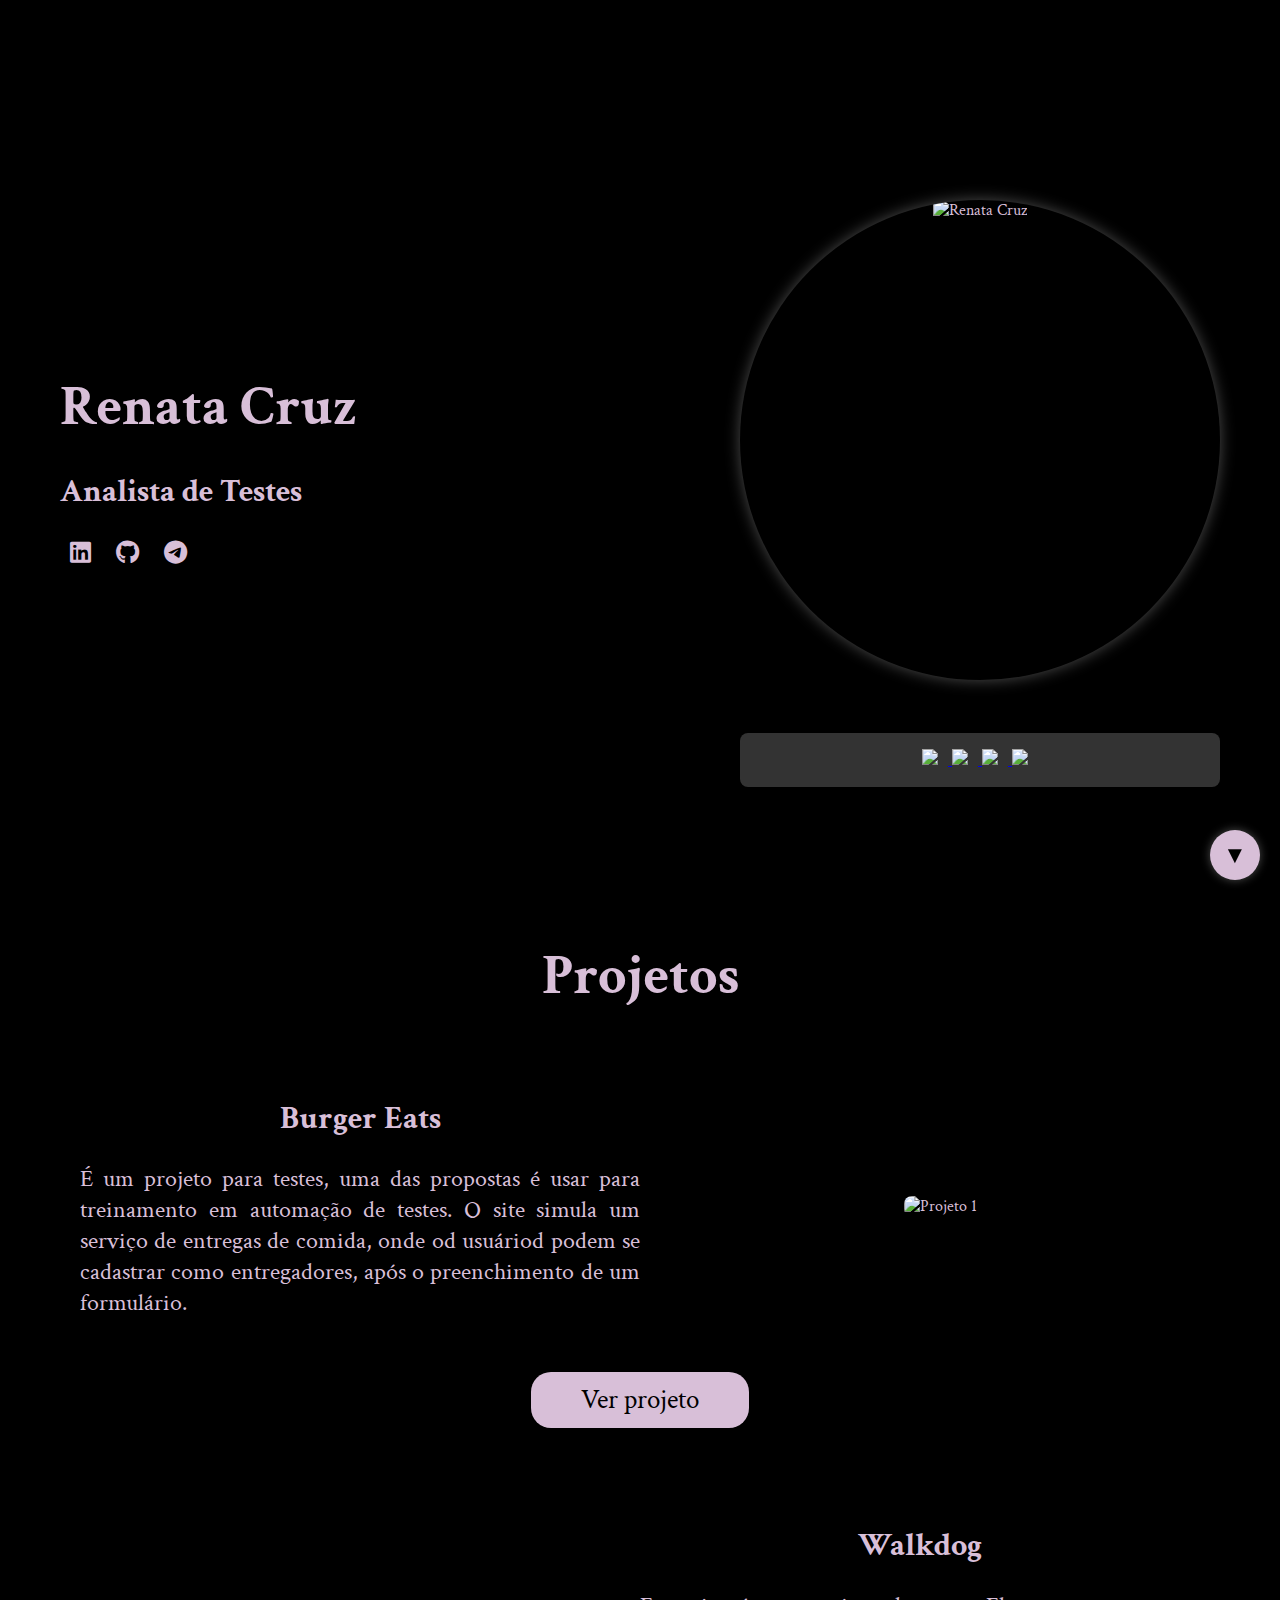
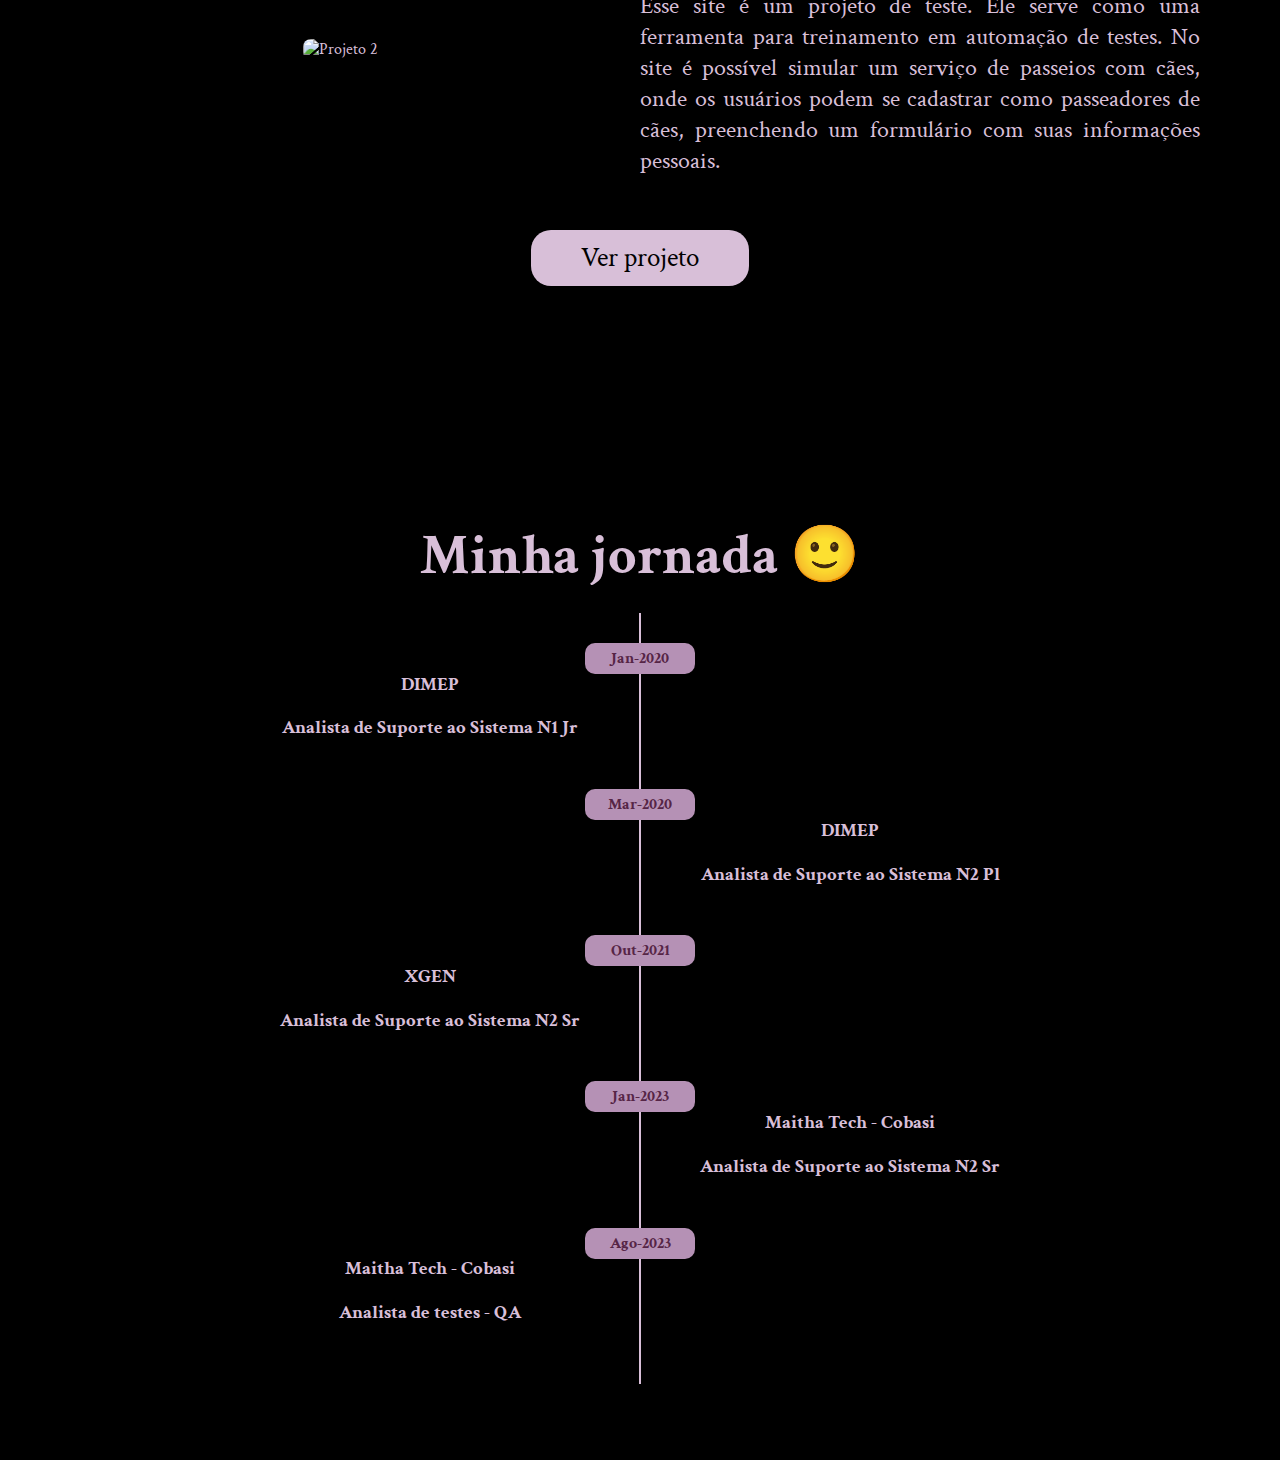
==== index.html @ c2090cc2 "refactor: alterando para rem, modulando o media e alteração de escrita" ====
<!DOCTYPE html>
<html lang="pt-BR">
<head>
    <meta charset="UTF-8">
    <meta name="viewport" content="width=device-width, initial-scale=1.0">
    <title>Renata Cruz</title>
    <link rel="stylesheet" href="css/styles.css">
    <link rel="stylesheet" href="https://cdnjs.cloudflare.com/ajax/libs/font-awesome/6.0.0-beta3/css/all.min.css">
    <link rel="preconnect" href="https://fonts.googleapis.com">
    <link rel="preconnect" href="https://fonts.gstatic.com" crossorigin>
    <link href="https://fonts.googleapis.com/css2?family=Crimson+Text:ital,wght@0,400;0,600;0,700;1,400;1,600;1,700&display=swap" rel="stylesheet">
</head>
<body>
    <div class="container">
            <section id="section1">
                <div class="content">
                    <div class="photo">
                        <img src="assets/profile.jpg" alt="Renata Cruz">
                    </div>
                    <div class="text">
                        <h1>Renata Cruz</h1>
                        <h2>Analista de Testes</h2>
                        <div class="social-icons">
                            <a href="https://www.linkedin.com/in/renataceliacruz" target="_blank" aria-label="LinkedIn">
                                <i class="fab fa-linkedin"></i>
                            </a>
                            <a href="https://github.com/reenaataacruuz" target="_blank" aria-label="GitHub">
                                <i class="fab fa-github"></i>
                            </a>
                            <a href="https://t.me/reenaataacruuz" target="_blank" aria-label="Telegram">
                                <i class="fab fa-telegram"></i>
                            </a>
                        </div>
                    </div>

                </div>
                <div class="skills">
                    <a href="https://skillicons.dev">
                        <img  src="https://skillicons.dev/icons?i=cypress" />
                        <img  src="https://skillicons.dev/icons?i=git" />
                        <img  src="https://skillicons.dev/icons?i=javascript" />
                        <img  src="https://skillicons.dev/icons?i=nodejs" />
                        
                    </a>
                </div>
            </section>
            <section id="section2">
                <h1>Projetos</h1>
                <div class="project">
                    <div class="project-text">
                        <h2>Burger Eats</h2>
                        <p>É um projeto para testes, uma das propostas é usar para treinamento em automação de testes. O site simula um serviço de entregas de comida, onde od usuáriod podem se cadastrar como entregadores, após o preenchimento de um formulário.</p>
                    </div>
                    <div class="project-media">
                        <img src="assets/bugereats.gif" alt="Projeto 1">
                    </div>
                </div>
                <a href="https://github.com/reenaataacruuz/burger-eats-web" target="_blank" class="project-button">Ver projeto</a>
                <div class="project reverse">
                    <div class="project-text">
                        <h2>Walkdog</h2>
                        <p>Esse site é um projeto de teste. Ele serve como uma ferramenta para treinamento em automação de testes. No site é possível simular um serviço de passeios com cães, onde os usuários podem se cadastrar como passeadores de cães, preenchendo um formulário com suas informações pessoais.</p>
                    </div>
                    <div class="project-media">
                        <img src="assets/walkdog.gif" alt="Projeto 2">
                    </div>
                </div>
                <a href="https://github.com/reenaataacruuz/burger-eats-web" target="_blank" class="project-button">Ver projeto</a>
            </section>
            
            <section id="section3">
                <h1>Minha jornada 🙂</h1>
                <div class="timeline">
                    <div class="timeline-event">
                        <div class="timeline-date">Jan-2020</div>
                        <div class="timeline-content left">
                            <h3>DIMEP</h3>
                            <h3>Analista de Suporte ao Sistema N1 Jr</h3>
                        </div>
                    </div>
                    <div class="timeline-event">
                        <div class="timeline-date">Mar-2020</div>
                        <div class="timeline-content right">
                            <h3>DIMEP</h3>
                            <h3>Analista de Suporte ao Sistema N2 Pl</h3>
                        </div>
                    </div>
                    <div class="timeline-event">
                        <div class="timeline-date">Out-2021</div>
                        <div class="timeline-content left">
                            <h3>XGEN</h3>
                            <h3>Analista de Suporte ao Sistema N2 Sr</h3>
                        </div>
                    </div>
                    <div class="timeline-event">
                        <div class="timeline-date">Jan-2023</div>
                        <div class="timeline-content right">
                            <h3>Maitha Tech - Cobasi</h3>
                            <h3>Analista de Suporte ao Sistema N2 Sr</h3>
                        </div>
                    </div>
                    <div class="timeline-event">
                        <div class="timeline-date">Ago-2023</div>
                        <div class="timeline-content left">
                            <h3>Maitha Tech - Cobasi</h3>
                            <h3>Analista de testes - QA</h3>
                        </div>
                    </div>
                </div>
            </section>
            
    </div>
    <button class="scroll-btn" onclick="scrollToNextSection()">&#9660;</button>
    <script src="js/scripts.js"></script>
</body>
</html>
---- css/styles.css ----
body {
    margin: 20px; 
    font-family: Crimson Text;
    color: #D8BFD8; 
    background-color: #000000;
    box-sizing: border-box; 
}

.container {
    display: flex;
    flex-direction: column;
    max-width: 1200px; 
    margin: 0 auto;
    box-sizing: border-box; 
}

section {
    height: 100vh;
    align-items: center;
    justify-content: center;
    text-align: center;
    position: relative;
    padding: 20px;
}

#section1 {
    display: flex;
    justify-content: space-between;
    align-items: center;
    background-color: #000000;
    padding: 0 20px; 
}

.text {
    text-align: left; 
}

.photo {
    border-radius: 50%;
    overflow: hidden;
    width: 30rem;
    height: 30rem;
    box-shadow: 0 0 15px rgba(255, 255, 255, 0.3);
    position: absolute;
    right: 20px; 
    top: 20%
}

.photo img {
    width: 100%;
    height: 100%;
    object-fit: cover;
}

.skills {
    margin-top: 50%; 
    padding: 1rem; 
    background-color: #333;
    border-radius: 8px; 
    width: 30rem; 
    max-width: 800px; 
    box-sizing: border-box;
}

.skills img {
    margin-right: 10px;
 
}

#section2, #section3 {
    background-color: #000000;
}

h1 {
    margin: 0;
    font-size: 3.5rem;
}

h2 {
    font-size: 2rem;
}

p {
    font-size: 2rem;
}

.scroll-btn {
    position: fixed;
    bottom: 20px;
    right: 20px;
    background-color: #D8BFD8;
    border: none;
    border-radius: 50%;
    width: 50px;
    height: 50px;
    display: flex;
    align-items: center;
    justify-content: center;
    box-shadow: 0 0 10px rgba(255, 255, 255, 0.3);
    cursor: pointer;
    font-size: 24px;
    color: #000000; 
    z-index: 1000; 
    transition: background-color 0.3s, transform 0.3s;
}

.scroll-btn:hover {
    background-color: #C0A0C0; 
    transform: scale(1.1);
}

.social-icons {
    margin-top: 20px;
}

.social-icons a {
    color: #D8BFD8; 
    font-size: 24px;
    margin: 0 10px; 
    text-decoration: none; 
}

.social-icons a:hover {
    color: #C0A0C0; 
}

#section2 h2 {
    text-align: center;
    margin-bottom: 20px; 
}

#section2 h1 {
    text-align: center;
    margin-bottom: 5%; 
}

#section2 p {
    font-size: 1.5em;
}

.project {
    display: flex;
    align-items: center;
    margin-bottom: 40px; 
    text-align: justify;
}

.project-text {
    flex: 1;
    margin: 0 20px;
}

.project-media {
    flex: 1;
    display: flex;
    justify-content: center;
}

.project-media img {
    max-width: 100%;
    height: auto; 
    border-radius: 8px; 
}

.project.reverse {
    flex-direction: row-reverse;
    text-align: justify; 
    margin-top: 7%;
}

.project-button {
    padding: 10px 50px; 
    font-size: 1.7em; 
    color: black; 
    background-color: #D8BFD8; 
    border-radius: 20px; 
    text-align: center;
    text-decoration: none; 
    margin-top: 20px; 
    transition: background-color 1.3s; 
}

.project-button:hover {
    background-color: #C0A0C0; 
}

#section3 {
    padding: 20px;
    margin-top: 15rem;
}

#section3 h1 {
    text-align: center;
    margin-bottom: 20px;
}

.timeline {
    position: relative;
    max-width: 800px; 
    margin: 0 auto;
    padding: 10px;
}


.timeline::before {
    content: "";
    position: absolute;
    top: 0;
    bottom: 0;
    left: 50%;
    width: 2px;
    background-color: #D8BFD8; 
    transform: translateX(-50%);
}

.timeline-event {
    position: relative;
    margin: 20px 0;
}

.timeline-date {
    position: absolute;
    top: 0;
    left: 50%;
    width: 100px;
    text-align: center;
    font-weight: bold;
    color: #562546; 
    background-color: #b591b5; 
    border-radius: 10px; 
    padding: 5px;
    transform: translateX(-50%);
}


.timeline-content {
    position: relative;
    width: 45%;
    padding: 10px;
    border-radius: 8px;
}


.timeline-content.left {
    float: left;
    margin-right: 50px; 
}

.timeline-content.right {
    float: right;
    margin-left: 50px; 
}

.timeline-event::after {
    content: "";
    display: table;
    clear: both;
}

@media (max-width: 1024px) and (min-width: 370px) {

    section{
        height: auto;
    }

    #section1 {
        flex-direction: column; 
        align-items: center; 
        text-align: center; 
        padding: 20px; 
    }

    #section1 h1{
        font-size: 2.5rem;
    }

    #section1 h2{
        font-size: 1.5rem;
    }
    .text {
        text-align: center; 
        margin-bottom: 20px; 
    }

    .photo {
        position: static; 
        width: 10rem; 
        height: 10rem;
        margin-bottom: 20px; 
        box-shadow: none;
        display: inline-block;
    }

    .skills{
        width: 100%;
        margin-top: 20%;
    }

    .social-icons {
        margin-top: 10px;
    }

    .social-icons a {
        font-size: 20px; 
        margin: 0 8px; 
    }

    .scroll-btn {
        width: 40px;
        height: 40px;
        font-size: 20px;
    }

    #section2 {
        padding: 10px;
        margin-top: 10rem;
    }

    #section2 h1 {
        font-size: 2.5em; 
        margin-bottom: 10px;
    }

    #section2 .project {
        flex-direction: column; 
    }

    .project-media {
        margin: 20px 0;
    }

    .project.reverse {
        flex-direction: column;
    }

    .project-button {
        font-size: 1.5em;
        padding: 8px 30px; 
    }

    #section3 {
        padding: 10px;
    }

    #section3 h1 {
        font-size: 2.5em;
        margin-bottom: 20px;
    }

    #section3 h3 {
        font-size: 1.2em;
    }
    .timeline {
        max-width: 100%; 
        padding: 0; 
        position: relative;
    }

    .timeline-event {
        margin: 15px 0;
        background-color: #b591b5;
        color: #562546; 
        position: relative;
        padding: 10px;
        border-radius: 8px;

    }

    .timeline-date {
        width: auto; 
        font-size: 1.2em;
        text-align: center; 
        margin: 0 auto; 
    }

    .timeline-content {
        width: 100%; 
        padding: 10px; 
        text-align: center; 
        margin: 0 auto;
    }

    .timeline-content.left,
    .timeline-content.right {
        float: none; 
        margin: 0; 
    }

    .timeline::before {
        content: "";
        position: absolute;
        top: 0;
        bottom: 0;
        left: 50%;
        width: 2px;
        background-color: #D8BFD8; 
        transform: translateX(-50%);
    }

    .timeline-date::after {
        content: "";
        display: table;
        clear: both;
    }
}
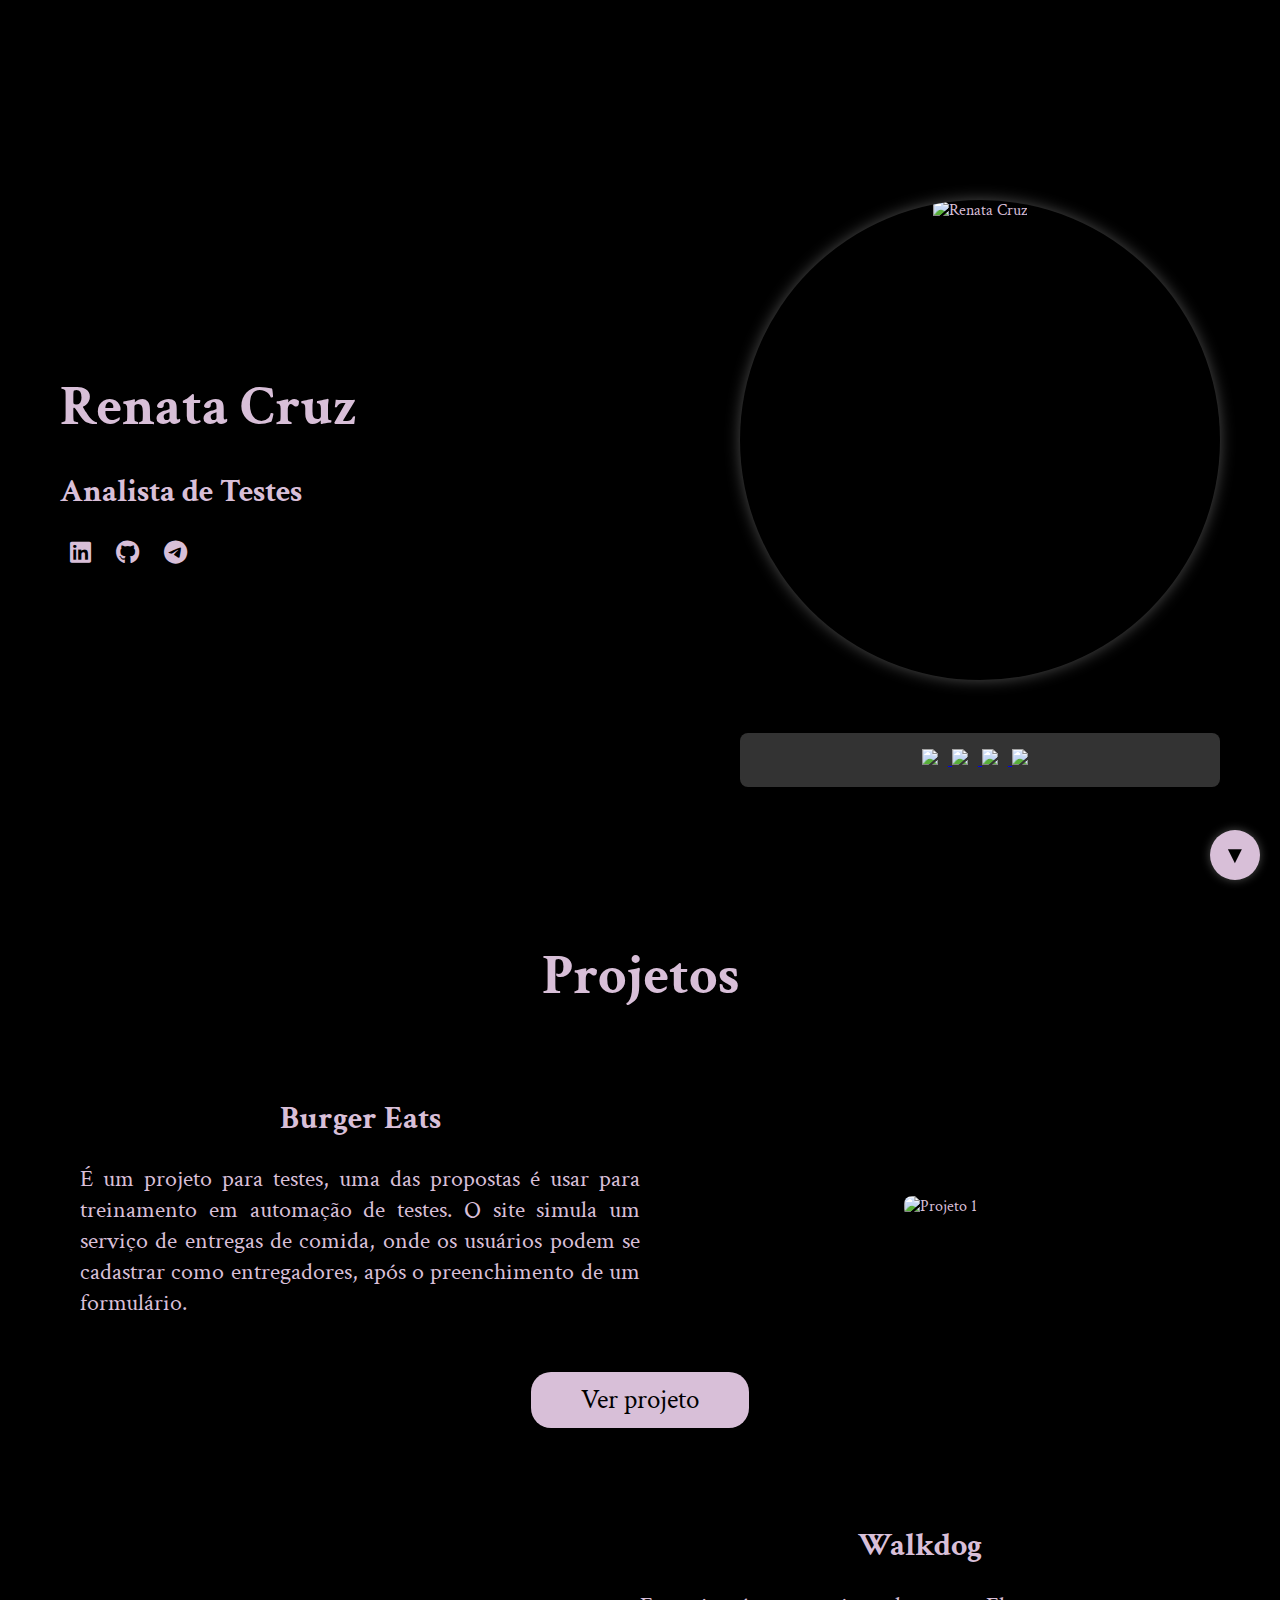
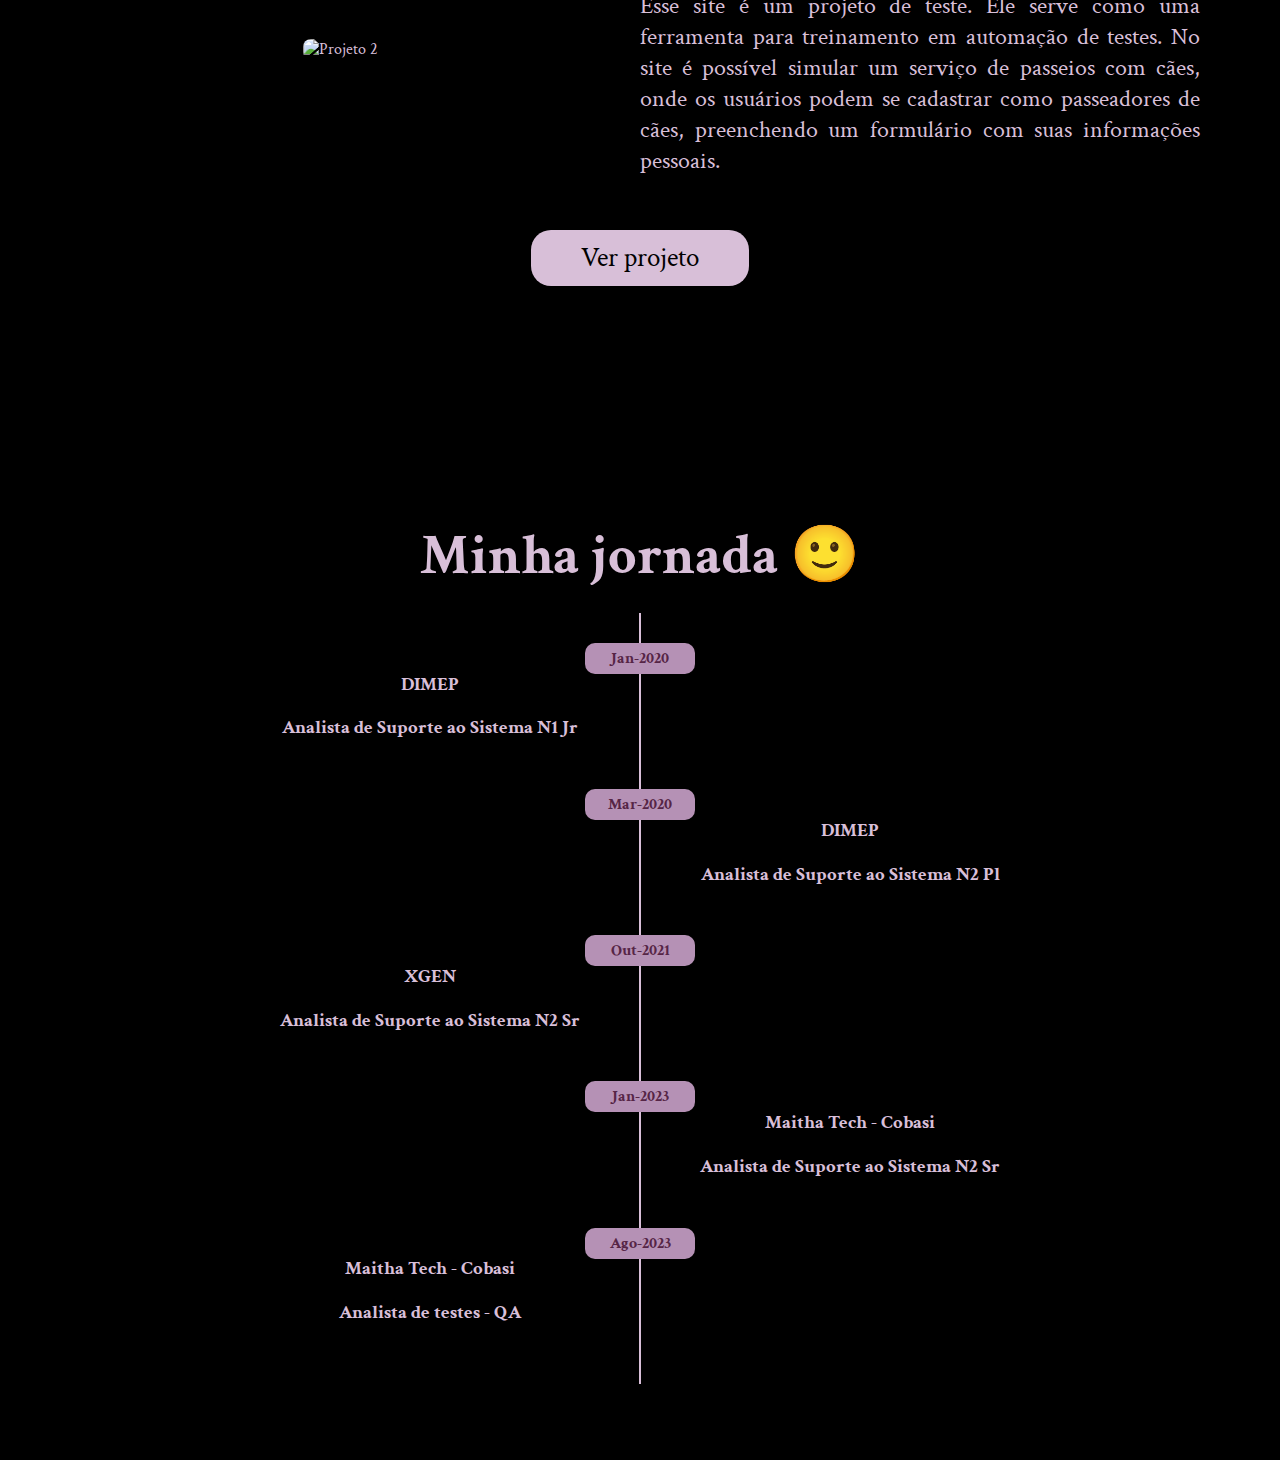
==== commit 84289ebf: "fix: ajuste na escrita da desc" ====
--- a/index.html
+++ b/index.html
@@ -49,7 +49,7 @@
                 <div class="project">
                     <div class="project-text">
                         <h2>Burger Eats</h2>
-                        <p>É um projeto para testes, uma das propostas é usar para treinamento em automação de testes. O site simula um serviço de entregas de comida, onde od usuáriod podem se cadastrar como entregadores, após o preenchimento de um formulário.</p>
+                        <p>É um projeto para testes, uma das propostas é usar para treinamento em automação de testes. O site simula um serviço de entregas de comida, onde os usuários podem se cadastrar como entregadores, após o preenchimento de um formulário.</p>
                     </div>
                     <div class="project-media">
                         <img src="assets/bugereats.gif" alt="Projeto 1">
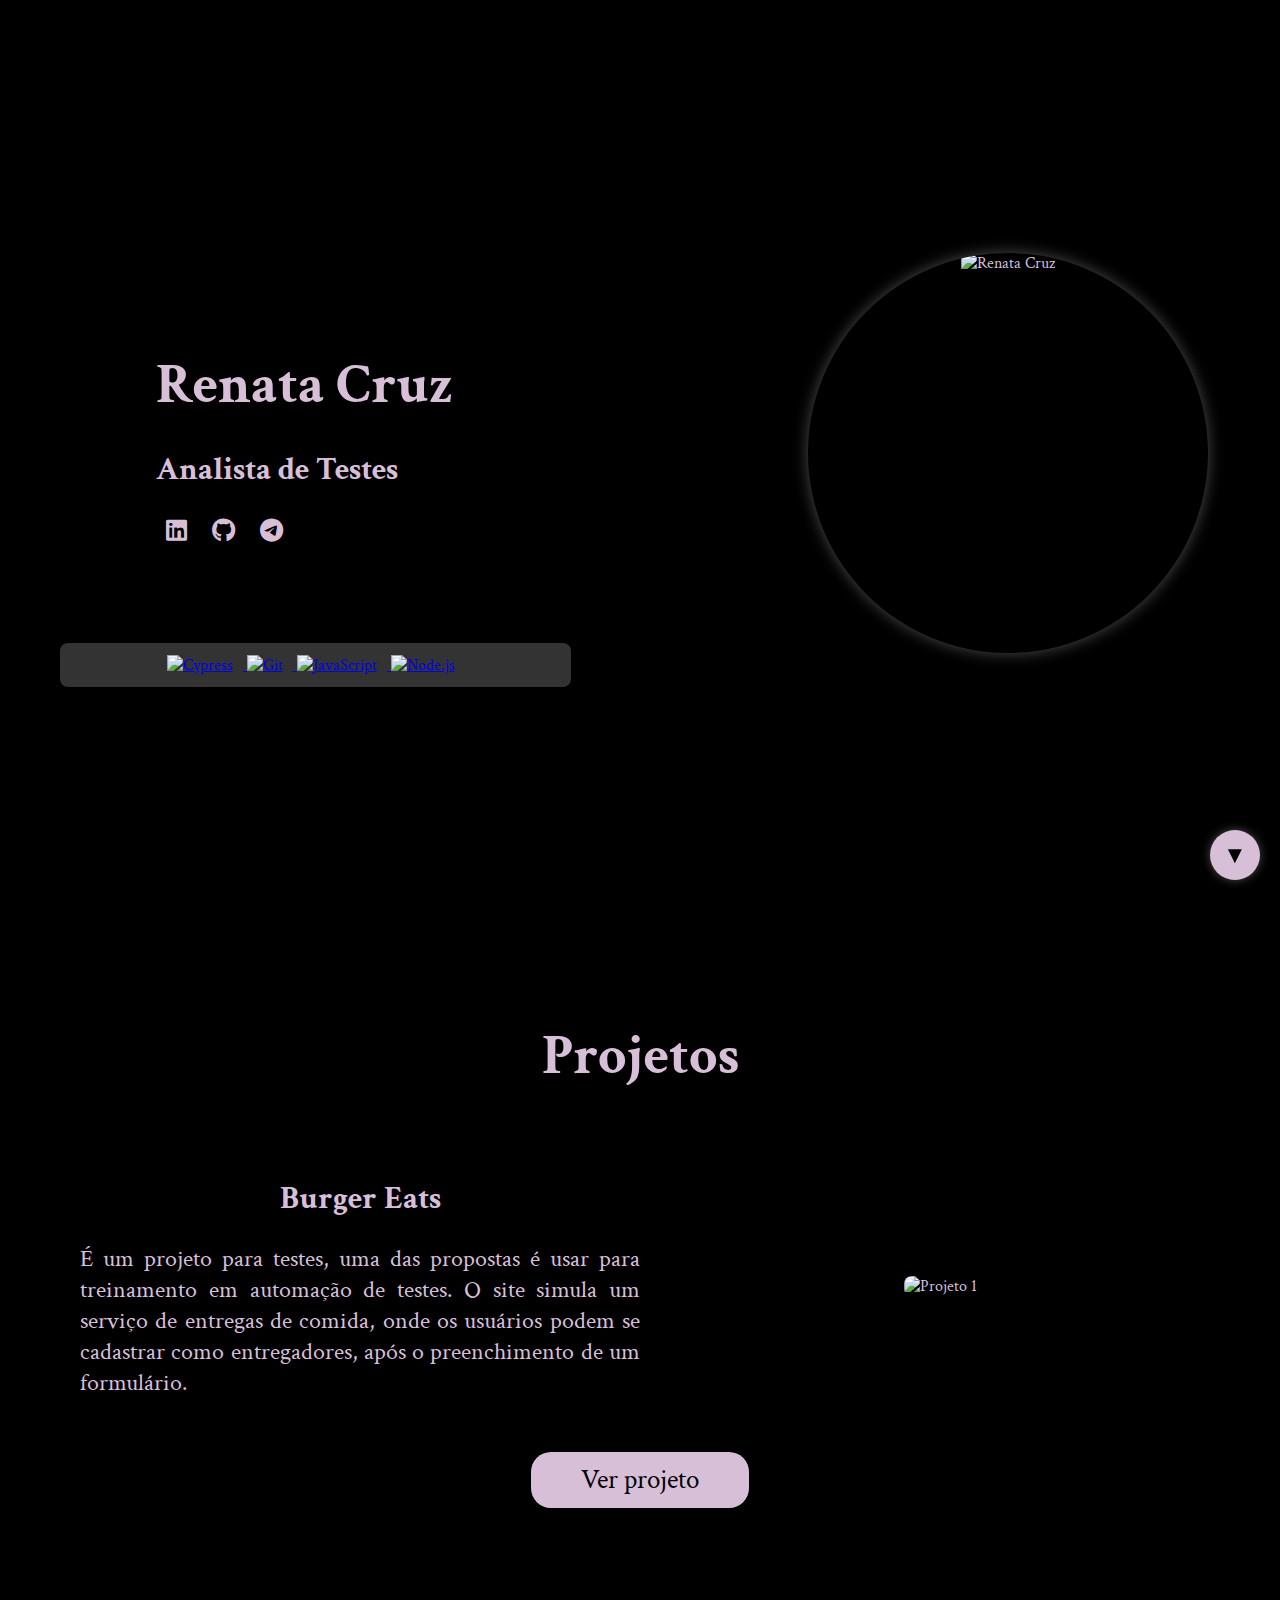
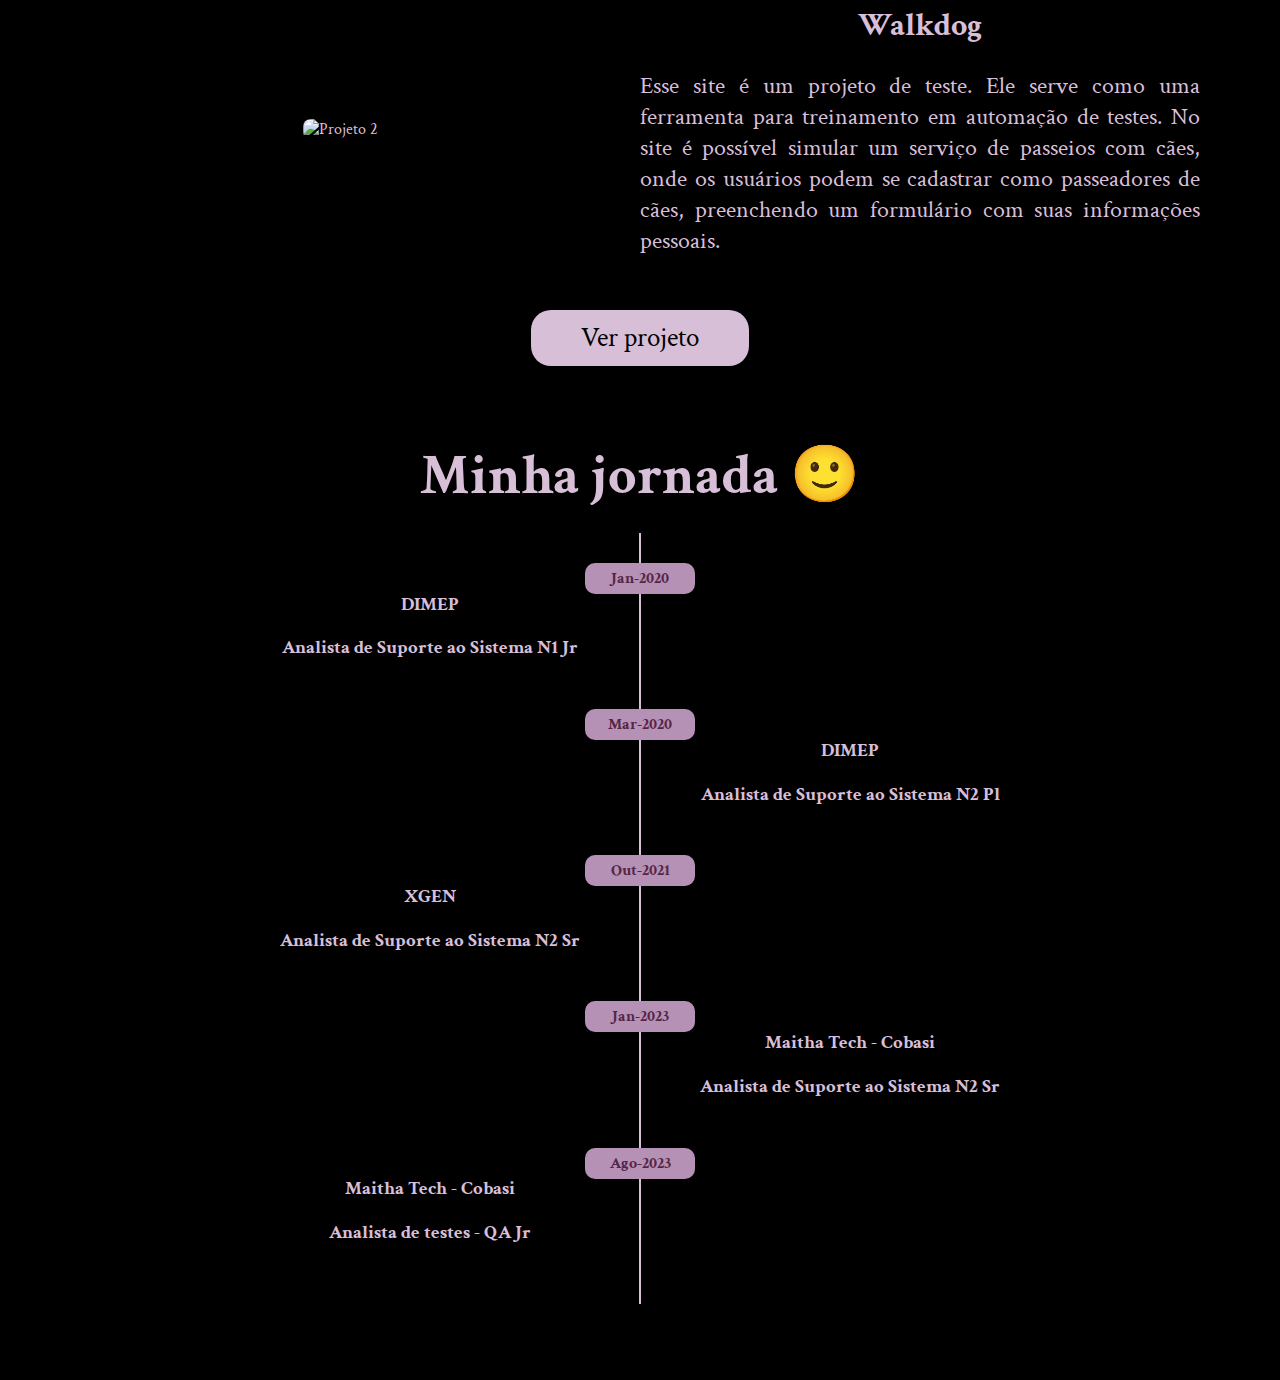
==== commit ae0fd7cf: "feat: aplicando o mobile first" ====
--- a/index.html
+++ b/index.html
@@ -17,32 +17,36 @@
                     <div class="photo">
                         <img src="assets/profile.jpg" alt="Renata Cruz">
                     </div>
+                   
                     <div class="text">
                         <h1>Renata Cruz</h1>
                         <h2>Analista de Testes</h2>
                         <div class="social-icons">
-                            <a href="https://www.linkedin.com/in/renataceliacruz" target="_blank" aria-label="LinkedIn">
+                            <a href="https://www.linkedin.com/in/renataceliacruz" target="_blank" aria-label="LinkedIn" title="LinkedIn">
                                 <i class="fab fa-linkedin"></i>
                             </a>
-                            <a href="https://github.com/reenaataacruuz" target="_blank" aria-label="GitHub">
+                            <a href="https://github.com/reenaataacruuz" target="_blank" aria-label="GitHub" title="GitHub">
                                 <i class="fab fa-github"></i>
                             </a>
-                            <a href="https://t.me/reenaataacruuz" target="_blank" aria-label="Telegram">
+                            <a href="https://t.me/reenaataacruuz" target="_blank" aria-label="Telegram" title="Telegram">
                                 <i class="fab fa-telegram"></i>
                             </a>
                         </div>
                     </div>
 
+                    <div class="contentSkills">
+                        <div class="skills">
+                            <a href="https://skillicons.dev">
+                                <img title="Cypress" src="https://skillicons.dev/icons?i=cypress" >
+                                <img title="Git" src="https://skillicons.dev/icons?i=git" />
+                                <img title="JavaScript" src="https://skillicons.dev/icons?i=javascript" />
+                                <img title="Node.js" src="https://skillicons.dev/icons?i=nodejs" />
+                                
+                            </a>
+                        </div>
+                    </div>
                 </div>
-                <div class="skills">
-                    <a href="https://skillicons.dev">
-                        <img  src="https://skillicons.dev/icons?i=cypress" />
-                        <img  src="https://skillicons.dev/icons?i=git" />
-                        <img  src="https://skillicons.dev/icons?i=javascript" />
-                        <img  src="https://skillicons.dev/icons?i=nodejs" />
-                        
-                    </a>
-                </div>
+
             </section>
             <section id="section2">
                 <h1>Projetos</h1>
@@ -103,7 +107,7 @@
                         <div class="timeline-date">Ago-2023</div>
                         <div class="timeline-content left">
                             <h3>Maitha Tech - Cobasi</h3>
-                            <h3>Analista de testes - QA</h3>
+                            <h3>Analista de testes - QA Jr</h3>
                         </div>
                     </div>
                 </div>
--- a/css/styles.css
+++ b/css/styles.css
@@ -12,6 +12,7 @@
     max-width: 1200px; 
     margin: 0 auto;
     box-sizing: border-box; 
+    gap: 5rem;
 }
 
 section {
@@ -33,17 +34,17 @@
 
 .text {
     text-align: left; 
+    margin: 6rem;
 }
 
 .photo {
     border-radius: 50%;
     overflow: hidden;
-    width: 30rem;
-    height: 30rem;
+    width: 25rem;
+    height: 25rem;
     box-shadow: 0 0 15px rgba(255, 255, 255, 0.3);
     position: absolute;
-    right: 20px; 
-    top: 20%
+    right: 2.0rem; 
 }
 
 .photo img {
@@ -52,14 +53,16 @@
     object-fit: cover;
 }
 
+.contentSkills{
+    width: 100%;
+}
+
 .skills {
-    margin-top: 50%; 
-    padding: 1rem; 
+    padding: 0.7em; 
     background-color: #333;
     border-radius: 8px; 
-    width: 30rem; 
-    max-width: 800px; 
-    box-sizing: border-box;
+    width: 100%; 
+
 }
 
 .skills img {
@@ -186,7 +189,7 @@
 
 #section3 {
     padding: 20px;
-    margin-top: 15rem;
+    /* margin-top: 15rem; */
 }
 
 #section3 h1 {
@@ -258,6 +261,9 @@
 }
 
 @media (max-width: 1024px) and (min-width: 370px) {
+    .container {
+        gap: 10rem;
+    }
 
     section{
         height: auto;
@@ -279,7 +285,7 @@
     }
     .text {
         text-align: center; 
-        margin-bottom: 20px; 
+        margin: 3rem;
     }
 
     .photo {
@@ -313,7 +319,6 @@
 
     #section2 {
         padding: 10px;
-        margin-top: 10rem;
     }
 
     #section2 h1 {
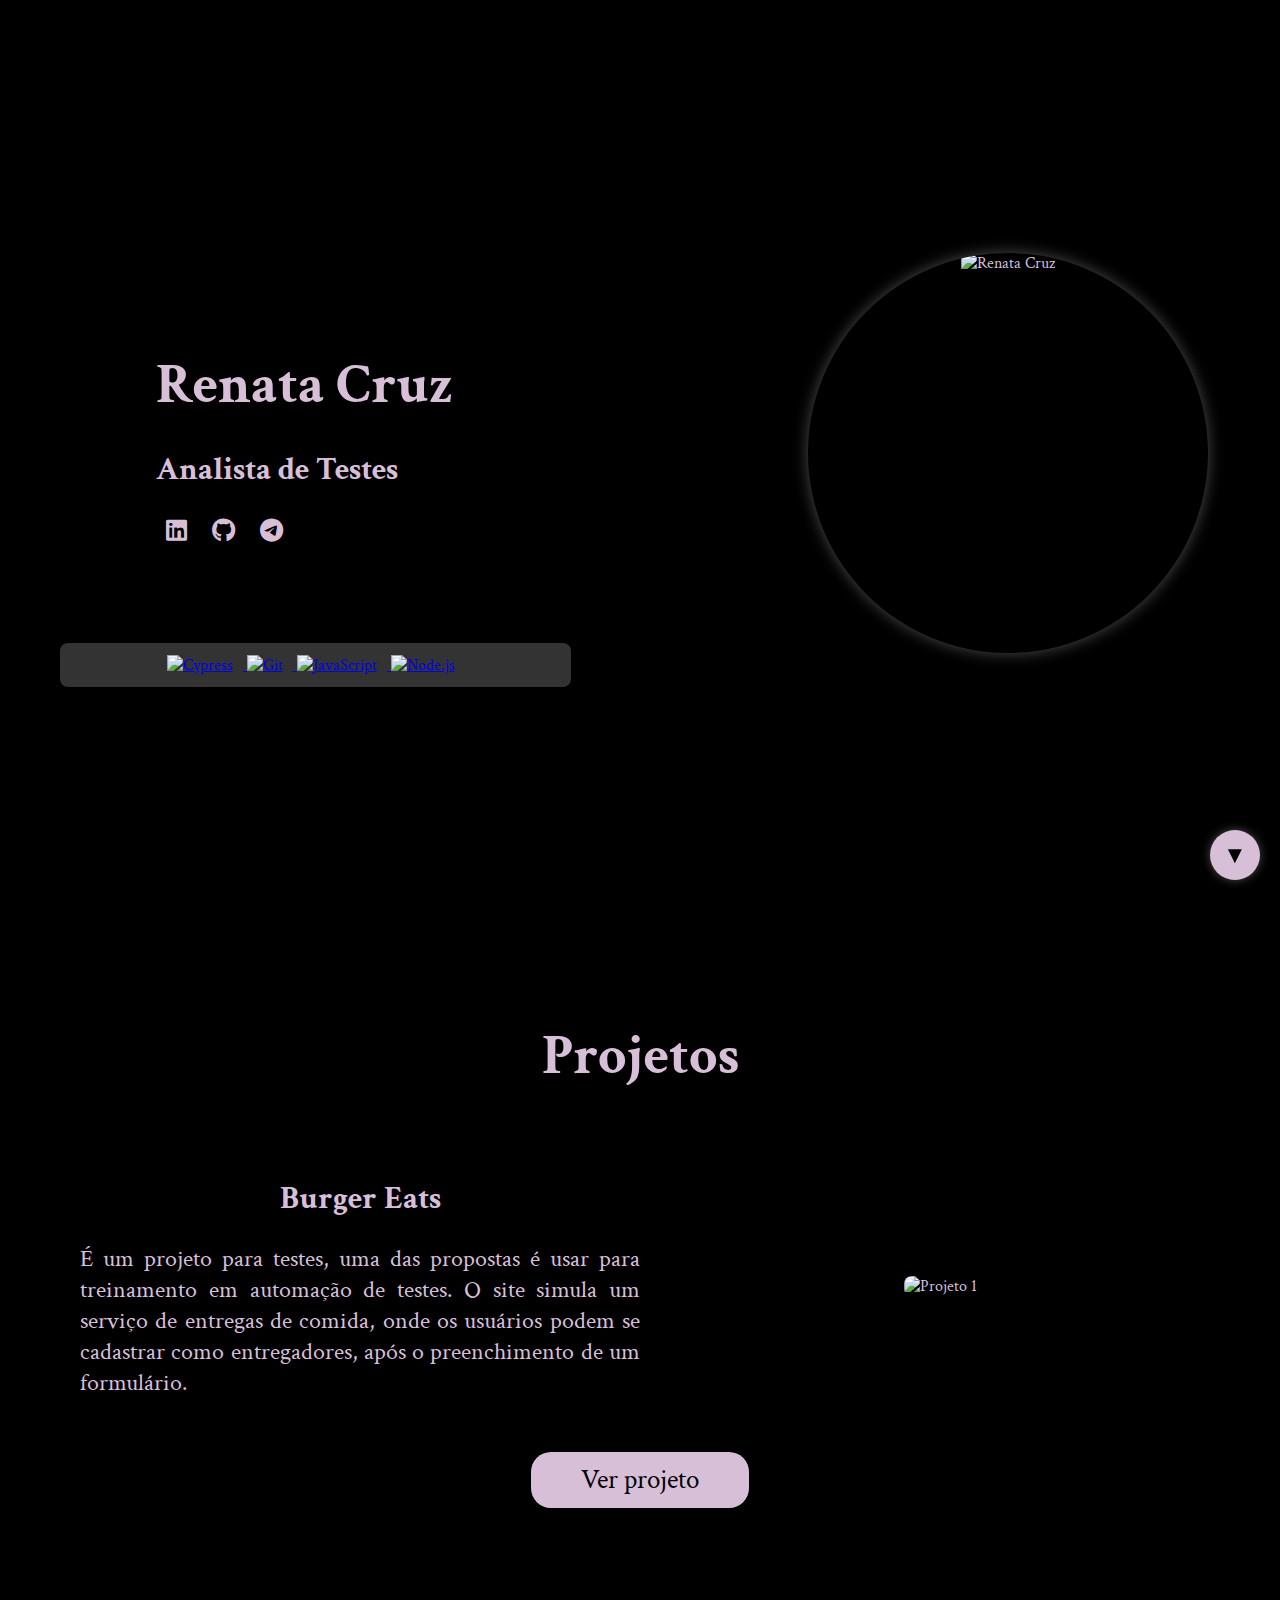
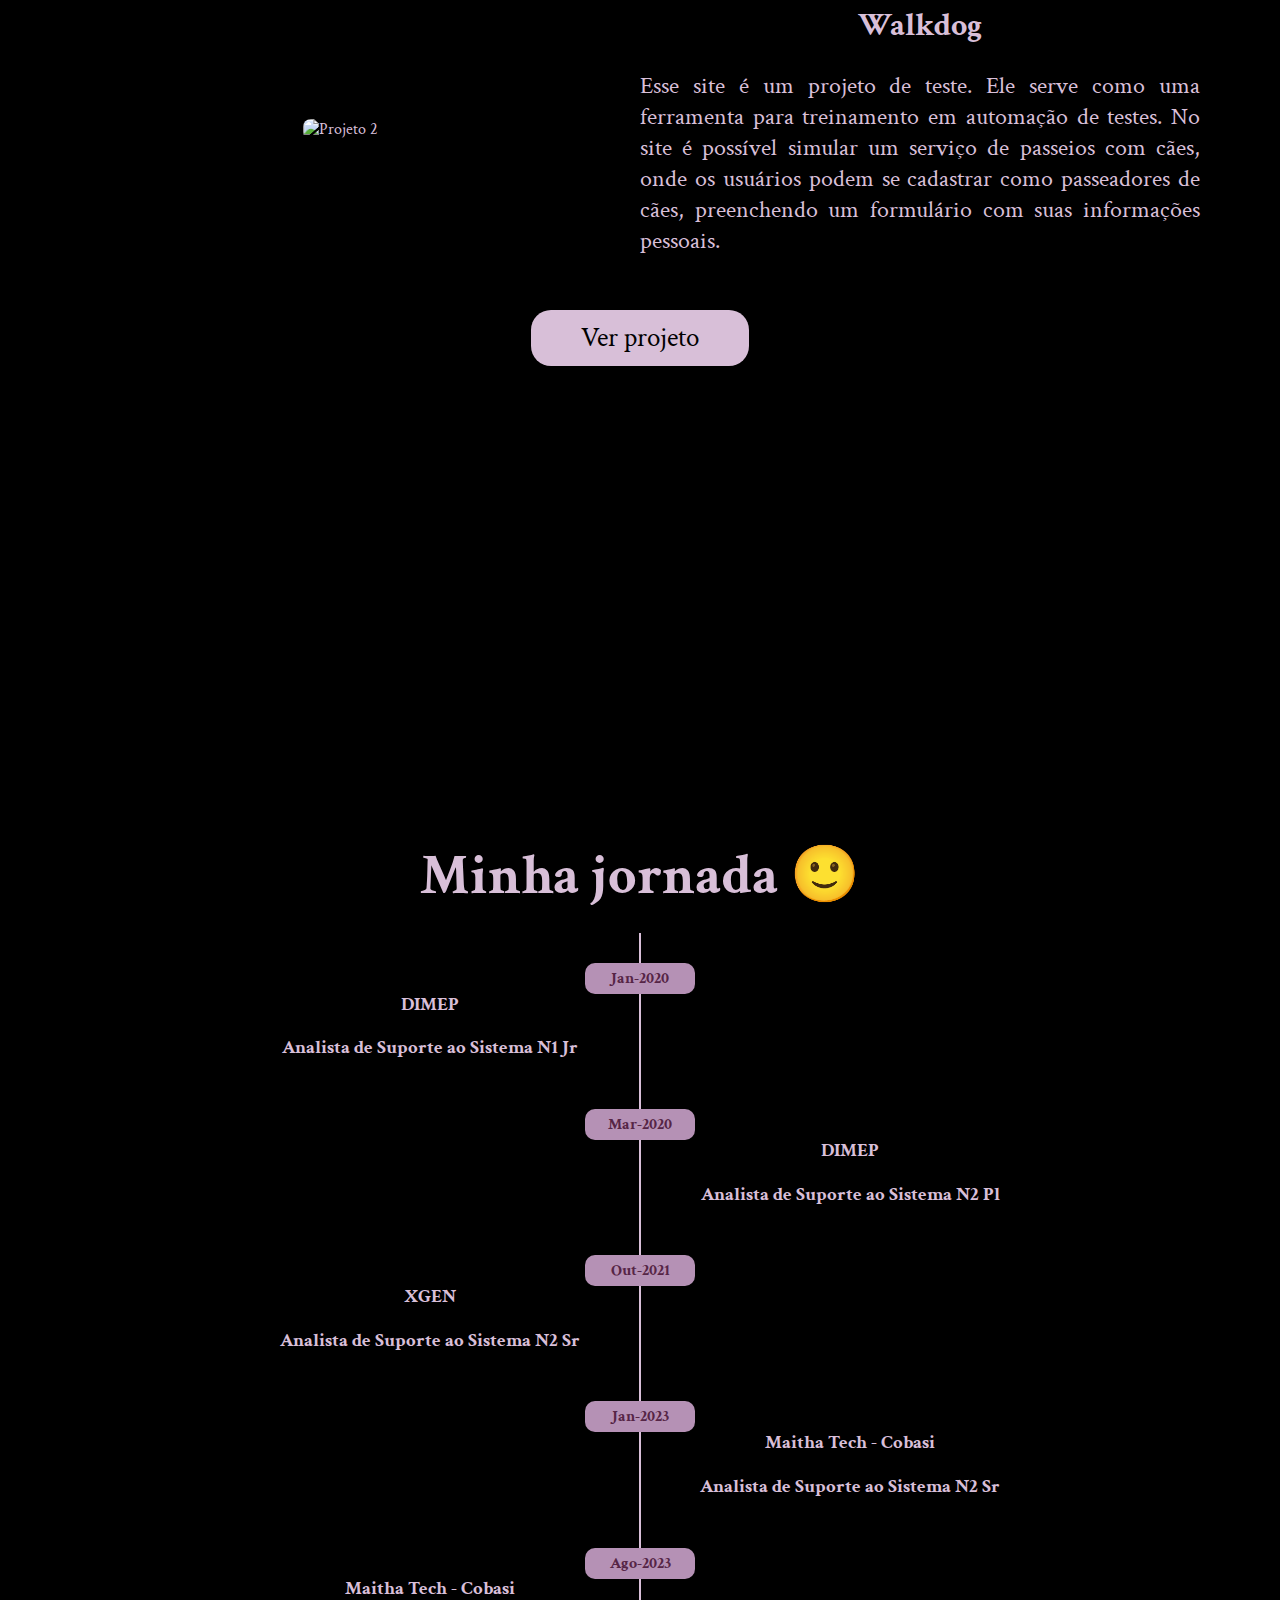
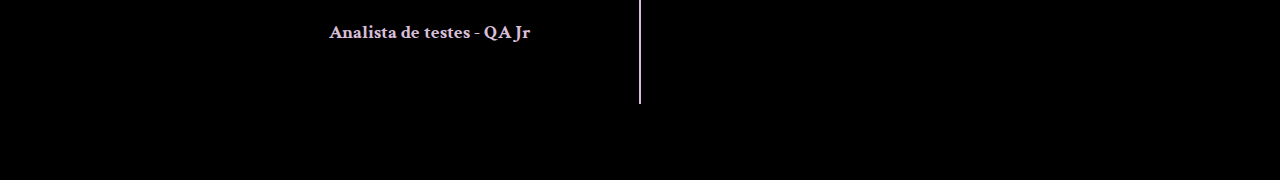
==== commit 89cdb747: "fix: inserindo favicon" ====
--- a/index.html
+++ b/index.html
@@ -4,6 +4,7 @@
     <meta charset="UTF-8">
     <meta name="viewport" content="width=device-width, initial-scale=1.0">
     <title>Renata Cruz</title>
+    <link rel="icon" type="image/x-icon" href="https://img.icons8.com/dusk/64/000000/monitor--v1.png" />
     <link rel="stylesheet" href="css/styles.css">
     <link rel="stylesheet" href="https://cdnjs.cloudflare.com/ajax/libs/font-awesome/6.0.0-beta3/css/all.min.css">
     <link rel="preconnect" href="https://fonts.googleapis.com">
--- a/css/styles.css
+++ b/css/styles.css
@@ -189,7 +189,7 @@
 
 #section3 {
     padding: 20px;
-    /* margin-top: 15rem; */
+    margin-top: 25rem;
 }
 
 #section3 h1 {
@@ -319,6 +319,7 @@
 
     #section2 {
         padding: 10px;
+        margin-top: 40%;
     }
 
     #section2 h1 {
@@ -345,6 +346,7 @@
 
     #section3 {
         padding: 10px;
+        margin-top: 1rem;
     }
 
     #section3 h1 {
